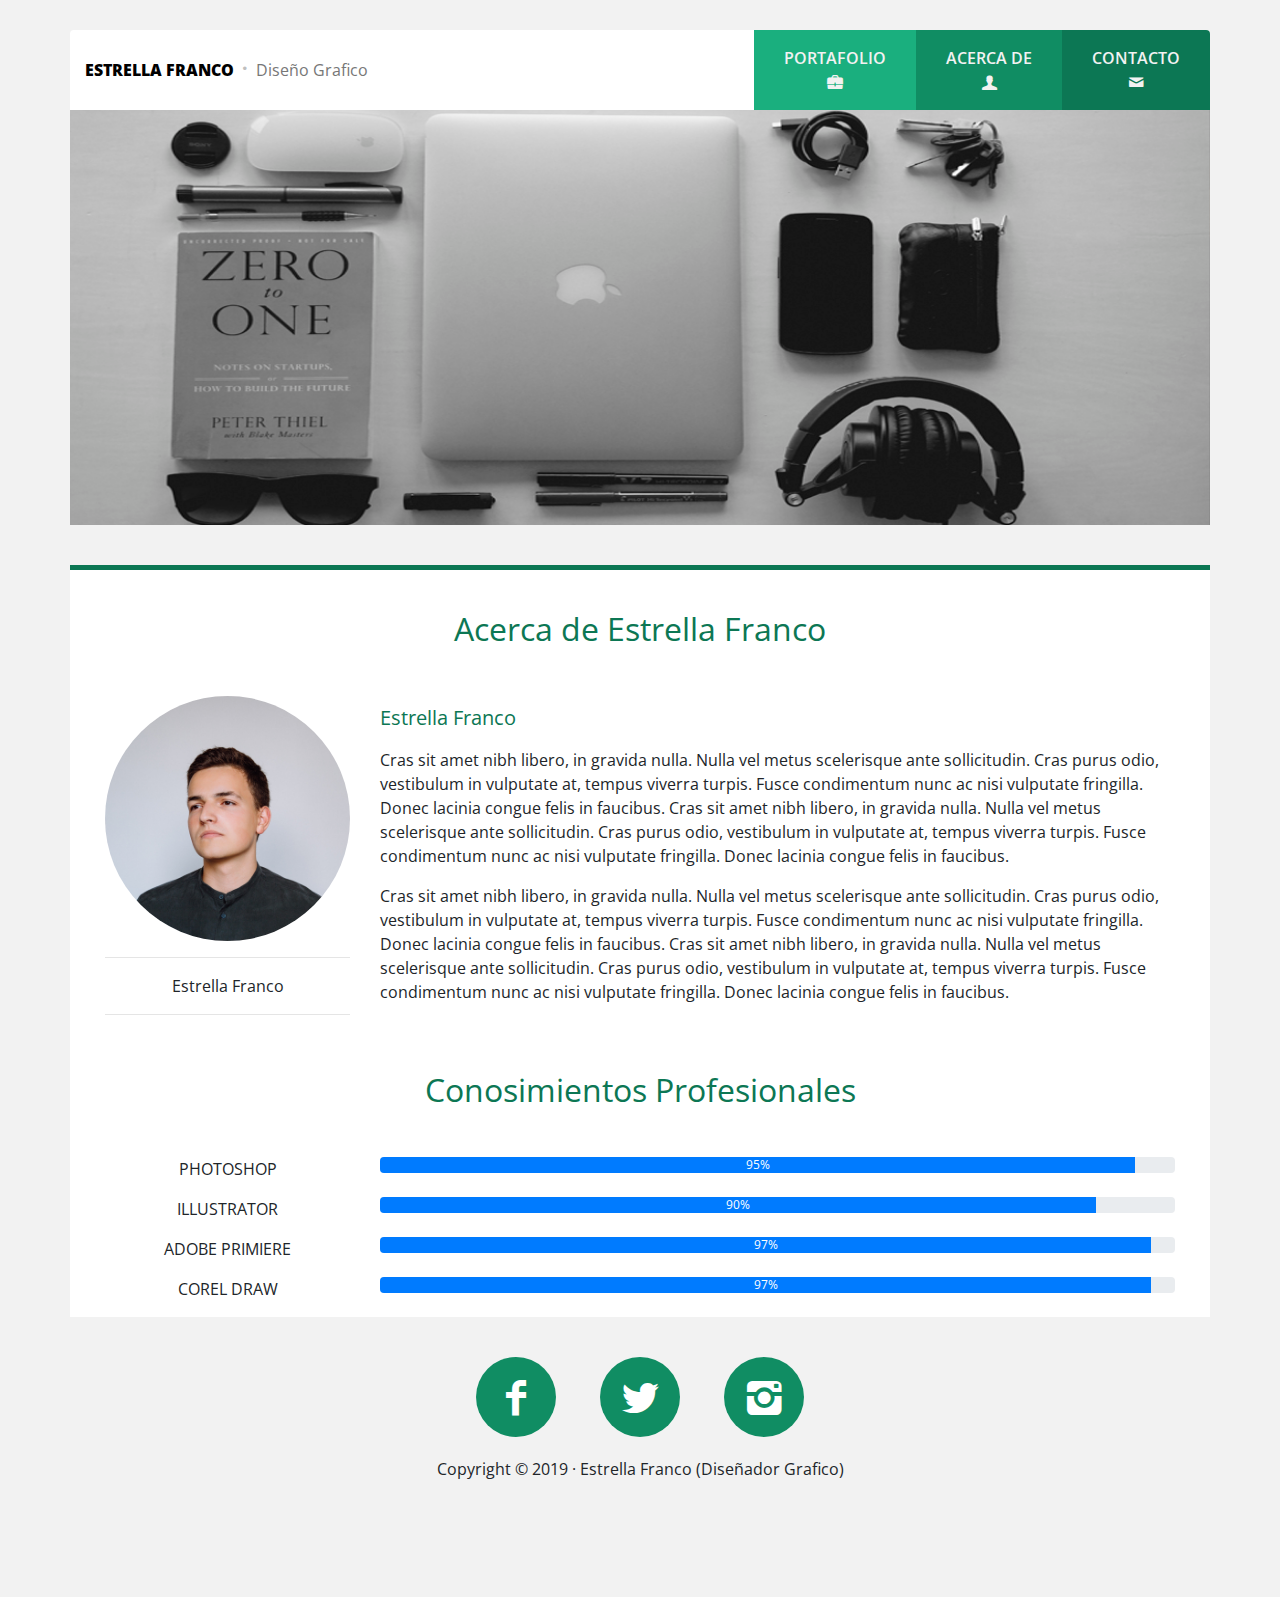
==== about.html @ 17429259 "first commit" ====
<!DOCTYPE html>
<html lang="es">

<head>
	<meta charset="UTF-8">
	<meta name="viewport" content="width=device-width, initial-scale=1.0">
	<title>Acerca de-Estrella Franco</title>
	<link rel="stylesheet" href="css/bootstrap.min.css">
	<link href="https://fonts.googleapis.com/css?family=Open+Sans:300,400,600,700,800&display=swap" rel="stylesheet">
	<link rel="stylesheet" href="css/fontello.css">
	<link rel="stylesheet" href="css/styles.css">

</head>

<body>
	<header>
		<div class="container">
			<!-- Logo Nombre y Menu -->
			<div class="nav row rounded-top align-items-stretch justify-content-between">
				<!-- Nombre de usuario -->
				<div
					class="col-md-12 col-lg logo d-flex align-items-center justify-content-center justify-content-lg-start">
					<a class="nombre" href="index.html">Estrella Franco</a>
					<samp class="icono icon-dot"></samp>
					<p>Diseño Grafico</p>
				</div>
				<!-- Menu de navegación -->
				<nav class="col-md-12 col-lg-auto menu d-flex align-items-stretch flex-wrap flex-sm-nowrap">
					<a href="index.html" class="c-1 d-flex align-items-center">
						<div class="d-flex flex-column text-center">
							<span>Portafolio</span>
							<i class="icono icon-briefcase"></i>
						</div>
					</a>
					<a href="about.html" class="c-2 d-flex align-items-center">
						<div class="d-flex flex-column text-center">
							<span>Acerca de</span>
							<i class="icono icon-user"></i>
						</div>
					</a>
					<a href="contact.html" class="c-3 d-flex align-items-center">
						<div class="d-flex flex-column text-center">
							<span>Contacto</span>
							<i class="icono icon-mail"></i>
						</div>
					</a>
				</nav>
			</div>

			<!--imagen de Cabecera -->
			<div class="row slider">
				<div class="col">
					<img src="img/about-img.jpg" class="w-100" alt="Responsive image">
				</div>
			</div>
		</div>
	</header>

	<!--Contenido-->
	<main>
		<!--Acerca de - contenido -->
		<div class="container">
			<div class="row contenedor">
				<div class="col">
					<h2 class="titulo">Acerca de Estrella Franco</h2>
					<div class="row projects justify-content-center">
						<div class="col-12 col-lg-3 col-md-3">
							<img src="img/user-img.jpg" class="rounded-circle w-100" alt="...">
							<hr>
							<p class="text-center">Estrella Franco</p>
							<hr>
						</div>
						<div class="col-12 col-lg-9 col-md-9">
							<h5 class="title-project">Estrella Franco</h5>
							<p>Cras sit amet nibh libero, in gravida nulla. Nulla vel metus scelerisque ante
								sollicitudin.
								Cras
								purus odio, vestibulum in vulputate at, tempus viverra turpis. Fusce condimentum nunc ac
								nisi
								vulputate fringilla. Donec lacinia congue felis in faucibus.
								Cras sit amet nibh libero, in gravida nulla. Nulla vel metus scelerisque ante
								sollicitudin.
								Cras
								purus odio, vestibulum in vulputate at, tempus viverra turpis. Fusce condimentum nunc ac
								nisi
								vulputate fringilla. Donec lacinia congue felis in faucibus.

							</p>

							<p>Cras sit amet nibh libero, in gravida nulla. Nulla vel metus scelerisque ante
								sollicitudin.
								Cras
								purus odio, vestibulum in vulputate at, tempus viverra turpis. Fusce condimentum nunc ac
								nisi
								vulputate fringilla. Donec lacinia congue felis in faucibus.
								Cras sit amet nibh libero, in gravida nulla. Nulla vel metus scelerisque ante
								sollicitudin.
								Cras
								purus odio, vestibulum in vulputate at, tempus viverra turpis. Fusce condimentum nunc ac
								nisi
								vulputate fringilla. Donec lacinia congue felis in faucibus.

							</p>
						</div>
					</div>

					<h2 class="titulo">Conosimientos Profesionales</h2>
					<div class="row justify-content-center">
						<div class="col-12 col-lg-3 col-md-3">
							<p class="label text-center">PHOTOSHOP</p>
						</div>
						<div class="col-12 col-lg-9 col-md-9">
							<div class="progress">
								<div class="progress-bar" role="progressbar" style="width: 95%;" aria-valuenow="95"
									aria-valuemin="0" aria-valuemax="100">95%</div>
							</div>
						</div>

						<div class="col-12 col-lg-3 col-md-3">
							<p class="label text-center">ILLUSTRATOR</p>
						</div>
						<div class="col-12 col-lg-9 col-md-9">
							<div class="progress">
								<div class="progress-bar" role="progressbar" style="width: 90%;" aria-valuenow="90"
									aria-valuemin="0" aria-valuemax="100">90%</div>
							</div>
						</div>

						<div class="col-12 col-lg-3 col-md-3">
							<p class="label text-center">ADOBE PRIMIERE</p>
						</div>
						<div class="col-12 col-lg-9 col-md-9">
							<div class="progress">
								<div class="progress-bar" role="progressbar" style="width: 97%;" aria-valuenow="97"
									aria-valuemin="0" aria-valuemax="100">97%</div>
							</div>
						</div>

						<div class="col-12 col-lg-3 col-md-3">
							<p class="label text-center">COREL DRAW</p>
						</div>
						<div class="col-12 col-lg-9 col-md-9">
							<div class="progress">
								<div class="progress-bar" role="progressbar" style="width: 97%;" aria-valuenow="97"
									aria-valuemin="0" aria-valuemax="100">97%</div>
							</div>
						</div>
					</div>
				</div>
			</div>
		</div>
	</main>
	<!--Piede Pagina Footer -->
	<footer>
		<div class="container">
			<div class="row redes-sociales justify-content-center">
				<div class="col-auto">
					<a href="#" class="icono icon-facebook facebook"></a>
					<a href="#" class="icono icon-twitter twitter"></a>
					<a href="#" class="icono icon-instagram instagram"></a>
				</div>
				<div class="col-12 text-center copyright">
					<samp>
						<p>Copyright &copy; 2019 · Estrella Franco (Diseñador Grafico) </p>
					</samp>
				</div>
			</div>

		</div>
	</footer>

	<script src="js/jquery-3.4.1.min.js"></script>
	<script src="js/popper.min.js"></script>
	<script src="js/bootstrap.min.js"></script>
	<script src="js/scripts.js"></script>
</body>

</html>
---- css/fontello.css ----
@font-face {
  font-family: 'fontello';
  src: url('../font/fontello.eot?42201385');
  src: url('../font/fontello.eot?42201385#iefix') format('embedded-opentype'),
       url('../font/fontello.woff2?42201385') format('woff2'),
       url('../font/fontello.woff?42201385') format('woff'),
       url('../font/fontello.ttf?42201385') format('truetype'),
       url('../font/fontello.svg?42201385#fontello') format('svg');
  font-weight: normal;
  font-style: normal;
}
/* Chrome hack: SVG is rendered more smooth in Windozze. 100% magic, uncomment if you need it. */
/* Note, that will break hinting! In other OS-es font will be not as sharp as it could be */
/*
@media screen and (-webkit-min-device-pixel-ratio:0) {
  @font-face {
    font-family: 'fontello';
    src: url('../font/fontello.svg?42201385#fontello') format('svg');
  }
}
*/
 
 [class^="icon-"]:before, [class*=" icon-"]:before {
  font-family: "fontello";
  font-style: normal;
  font-weight: normal;
  speak: none;
 
  display: inline-block;
  text-decoration: inherit;
  width: 1em;
  margin-right: .2em;
  text-align: center;
  /* opacity: .8; */
 
  /* For safety - reset parent styles, that can break glyph codes*/
  font-variant: normal;
  text-transform: none;
 
  /* fix buttons height, for twitter bootstrap */
  line-height: 1em;
 
  /* Animation center compensation - margins should be symmetric */
  /* remove if not needed */
  margin-left: .2em;
 
  /* you can be more comfortable with increased icons size */
  /* font-size: 120%; */
 
  /* Font smoothing. That was taken from TWBS */
  -webkit-font-smoothing: antialiased;
  -moz-osx-font-smoothing: grayscale;
 
  /* Uncomment for 3D effect */
  /* text-shadow: 1px 1px 1px rgba(127, 127, 127, 0.3); */
}
 
.icon-user:before { content: '\e800'; } /* '' */
.icon-briefcase:before { content: '\e801'; } /* '' */
.icon-mail:before { content: '\e802'; } /* '' */
.icon-mobile:before { content: '\e803'; } /* '' */
.icon-phone:before { content: '\e804'; } /* '' */
.icon-dot:before { content: '\e805'; } /* '' */
.icon-whatsapp:before { content: '\f232'; } /* '' */
.icon-twitter:before { content: '\f309'; } /* '' */
.icon-facebook:before { content: '\f30c'; } /* '' */
.icon-instagram:before { content: '\f32d'; } /* '' */
---- css/styles.css ----
body{
    background: #f2f2f2;
    font-family: 'Open Sans', sans-serif;
}
header{
    margin-top: 30px; 
}

header .nav{
    min-height: 80px;
    overflow: hidden;
    background: #fff;
}
/* Logo */
header .logo a,
header .logo samp,
header .logo p{
    font-size: 16px;
    display: inline-block;
    margin: 0;
}

header .logo .nombre{
    font-weight: 800;
    text-transform: uppercase;
    text-decoration: none;
    color: black;
}

header .logo .icono{
    color: #bfbfbf;
}
header .logo p{
    color: #777777;
}
/* Menu de navegacion */
header .menu{
    padding: 0;
}

header .menu a{
    display: block;
    padding: 0 30px;
    text-decoration: none;
    color: #f2f2f2;
}

header .menu a div span{
    font-weight: 600;
    text-transform: uppercase;
}

header .menu .c-1 {background: #1aaf7e;}
header .menu .c-2 {background: #108d63;}
header .menu .c-3 {background: #0c7754;}

header .menu .c-1:hover {background: #3fdda8;}
header .menu .c-2:hover {background: #2ca77e;}
header .menu .c-3:hover {background: #319775;}

/* Slider */

.slider{
    margin-bottom: 40px;
}
.slider .col{
    padding: 0;
}
/*Portafolio */
.contenedor{
    background: #fff;
    border-top: 5px solid #0c7754;
    padding: 0 20px;
}

.titulo{
    padding: 40px 0;
    text-align: center;
    color: #0c7754;
    font-family: 'Open Sans', sans-serif;
    font-weight: 400;
}
.title-project{
    padding: 10px 0;
    color: #0c7754;
    font-family: 'Open Sans', sans-serif;
    font-weight: 400;
}
.contenedor .projects .content-project .link-project{
    background: #108d63;
    display: inline-block;
    color: #fff;
}

.contenedor .projects .content-project .link-project:hover{
    background: #1faa7c;
    display: inline-block;
    color: #fff;
}

.contenedor .projects .content-project{
    margin-bottom: 40px;
    max-height: 200px;
    overflow: hidden;
}

.contenedor .projects .content-project a{
    background: #25d198;
    display: inline-block;
}
.contenedor .projects .content-project:hover img{
    opacity: .3;
}

.contenedor .modal-dialog{
    margin: 0px auto;
    height: 100%;
    max-width: 1000px;
}

.contenedor .modal-content{
    width: auto;
}
/* Contacto */
.contacto{
    padding: 10px 0;
    margin-bottom: 10px;
    text-align: center;
    
}

.contacto .icono{
    width: 80px;
    height: 80px;
    font-size: 40px;
    line-height: 80px;
    color: #fff;
    text-align: center;
    background: #c5cac8;
    display: inline-block;
    margin: 0px 20px;
    text-decoration: none;
    border-radius: 80px;
    transition: all .3s ease;
    overflow: hidden;
    
}

.contacto .phone{background: #151618}
.contacto .mail{background: #ec2525}
.contacto .mobile{background: #293a33}
.contacto .whatsapp{background: #1ca144}

.contacto .phone:hover:hover{background: #585e63}
.contacto .mail:hover{background: #ca5454}
.contacto .mobile:hover{background: #629b83}
.contacto .whatsapp:hover{background: #4e9b65}

/* footer*/
.redes-sociales{
    padding: 40px 0;
    margin-bottom: 40px;
    text-align: center;
}
.redes-sociales .icono{
    width: 80px;
    height: 80px;
    font-size: 40px;
    line-height: 80px;
    color: #fff;
    text-align: center;
    background: #108d63;
    display: inline-block;
    margin: 0px 20px;
    text-decoration: none;
    border-radius: 80px;
    transition: all .3s ease;
}
.redes-sociales .icono:hover{
    background: #1aaf7e;
}
.redes-sociales .copyright{
    padding: 20PX 0;
}

.redes-sociales .copyright samp P{
    font-family: 'Open Sans', sans-serif;
}
/*---MEDIAQUERIES--- */
/* Dispositivo xl */
@media screen and (max-width:1199px){}

/* Dispositivo lg */
@media screen and (max-width:991px){
    .logo {
        height: 76px;
    }
    .menu {
        min-height: 76px;
    }
    .menu a {
        width: 100%;
    }
    .menu a div{
        width: 100%;
    }

    .modal .modal-dialog{
        width: 90%;
    }
    .modal .modal-dialog .modal-content img{
        width: 100%;
    }
}

/* Dispositivo md */
@media screen and (max-width:767px){}

/* Dispositivo sm */
@media screen and (max-width:575px){
    header{
        margin-top: 0;
    }
    header .logo .nombre,
    header .logo p {
        font-size: 13px;
    }
    header .menu a{
        font-size: 14px;
    }
}
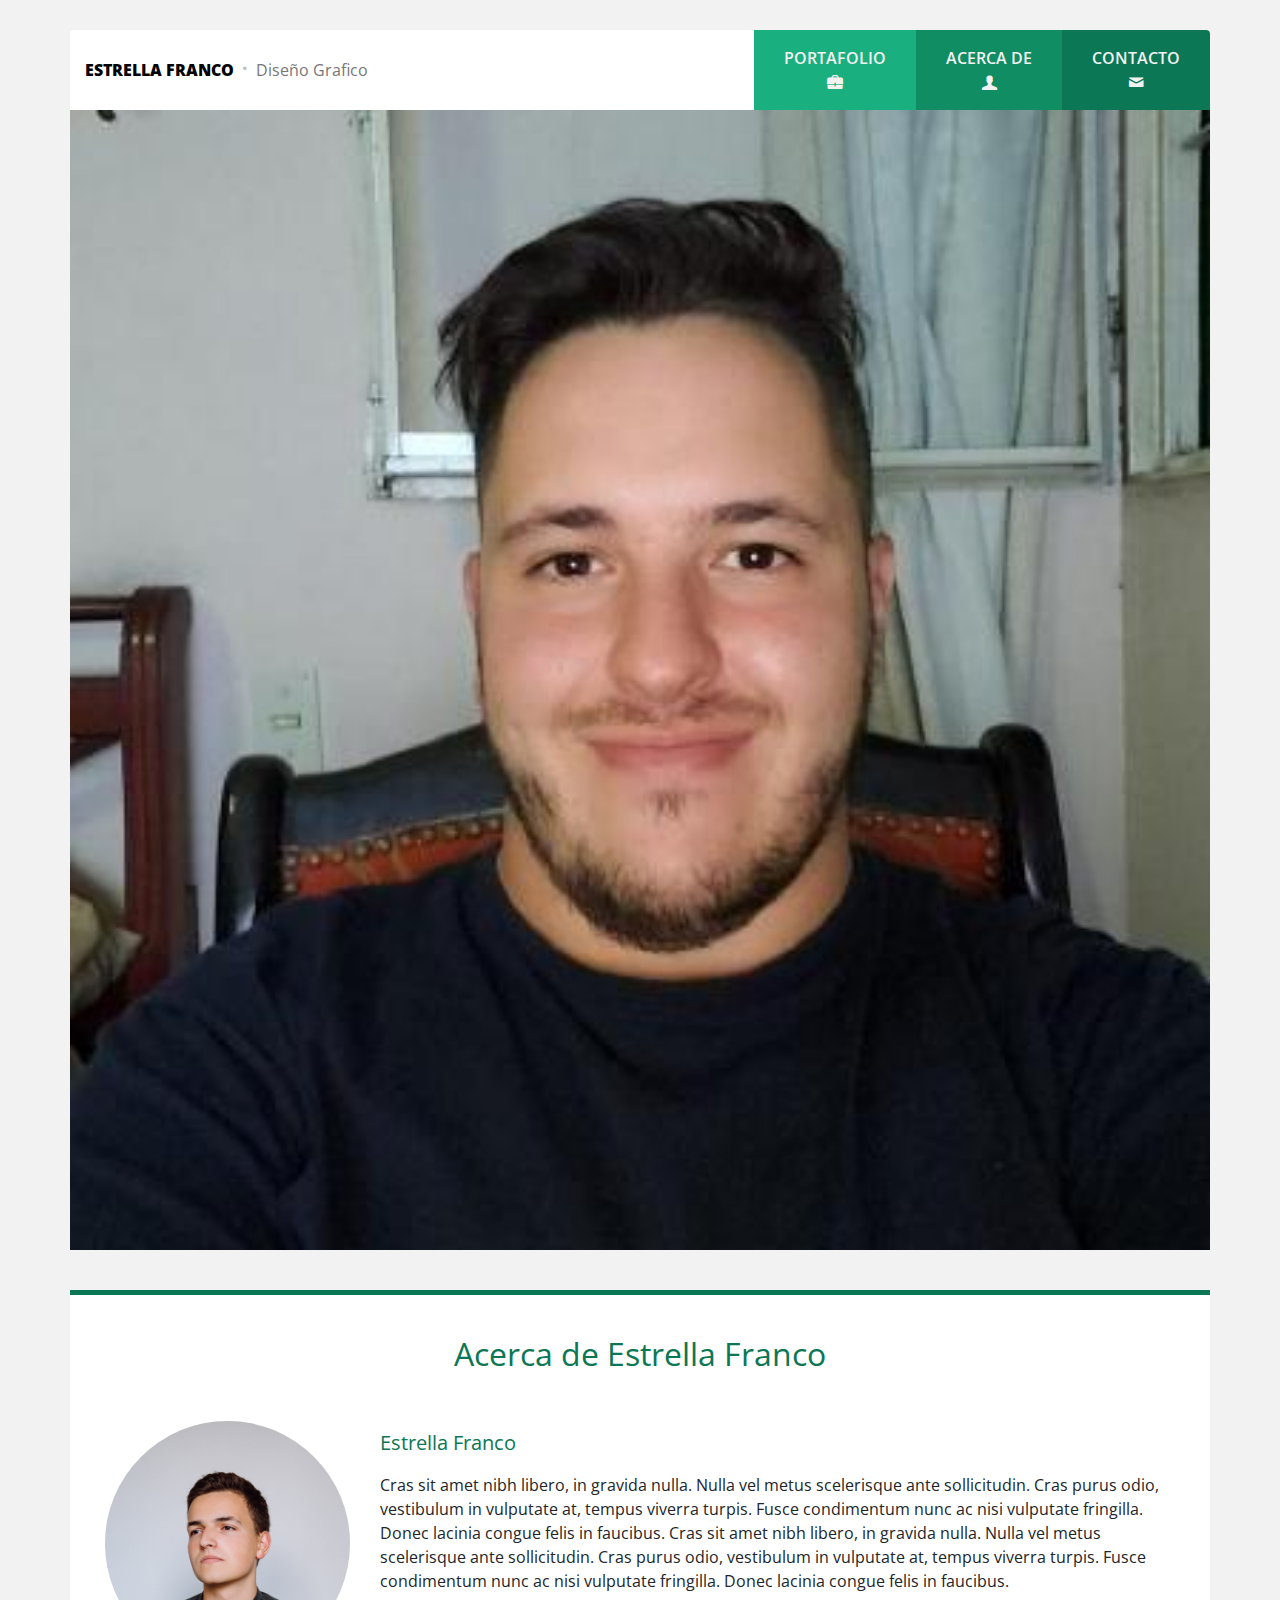
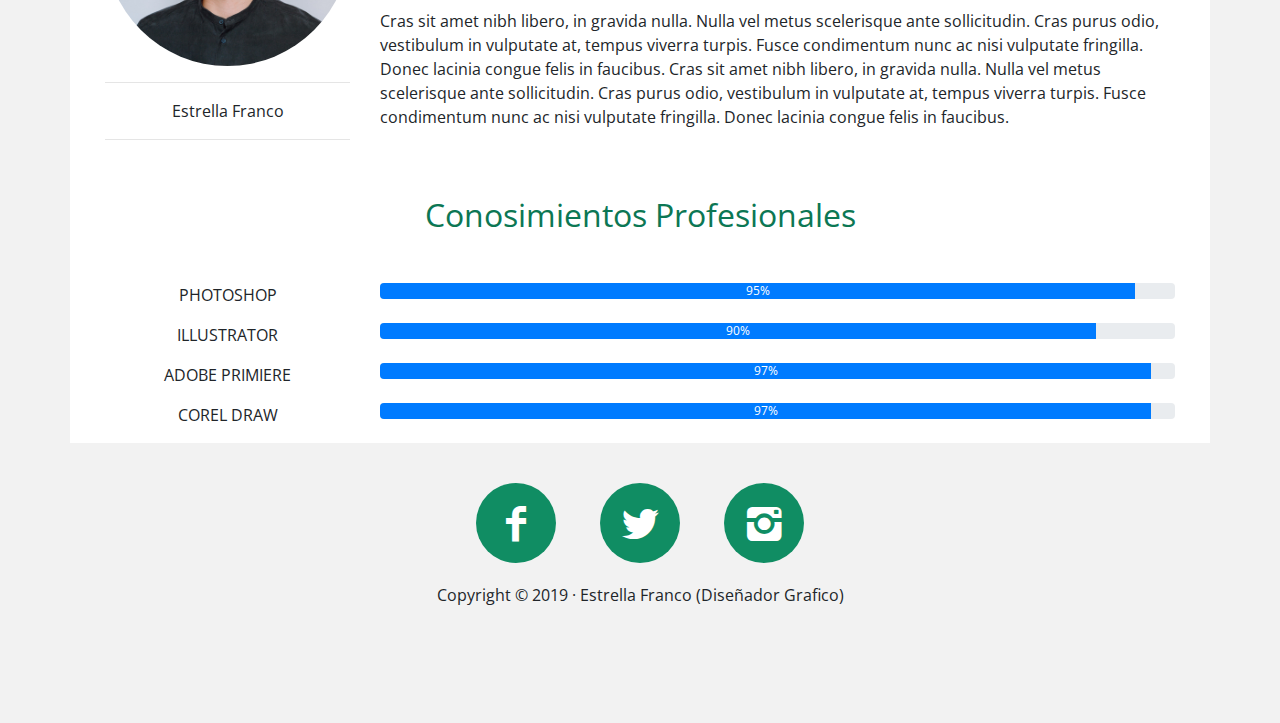
==== commit f0c63501: "se agrega img" ====
--- a/about.html
+++ b/about.html
@@ -50,7 +50,7 @@
 			<!--imagen de Cabecera -->
 			<div class="row slider">
 				<div class="col">
-					<img src="img/about-img.jpg" class="w-100" alt="Responsive image">
+					<img src="img/img-personal.jfif" class="w-100" alt="Responsive image">
 				</div>
 			</div>
 		</div>
--- a/css/styles.css
+++ b/css/styles.css
@@ -59,7 +59,10 @@
 header .menu .c-3:hover {background: #319775;}
 
 /* Slider */
-
+.img{
+    width: 1100px;
+    height: 400px;
+}
 .slider{
     margin-bottom: 40px;
 }
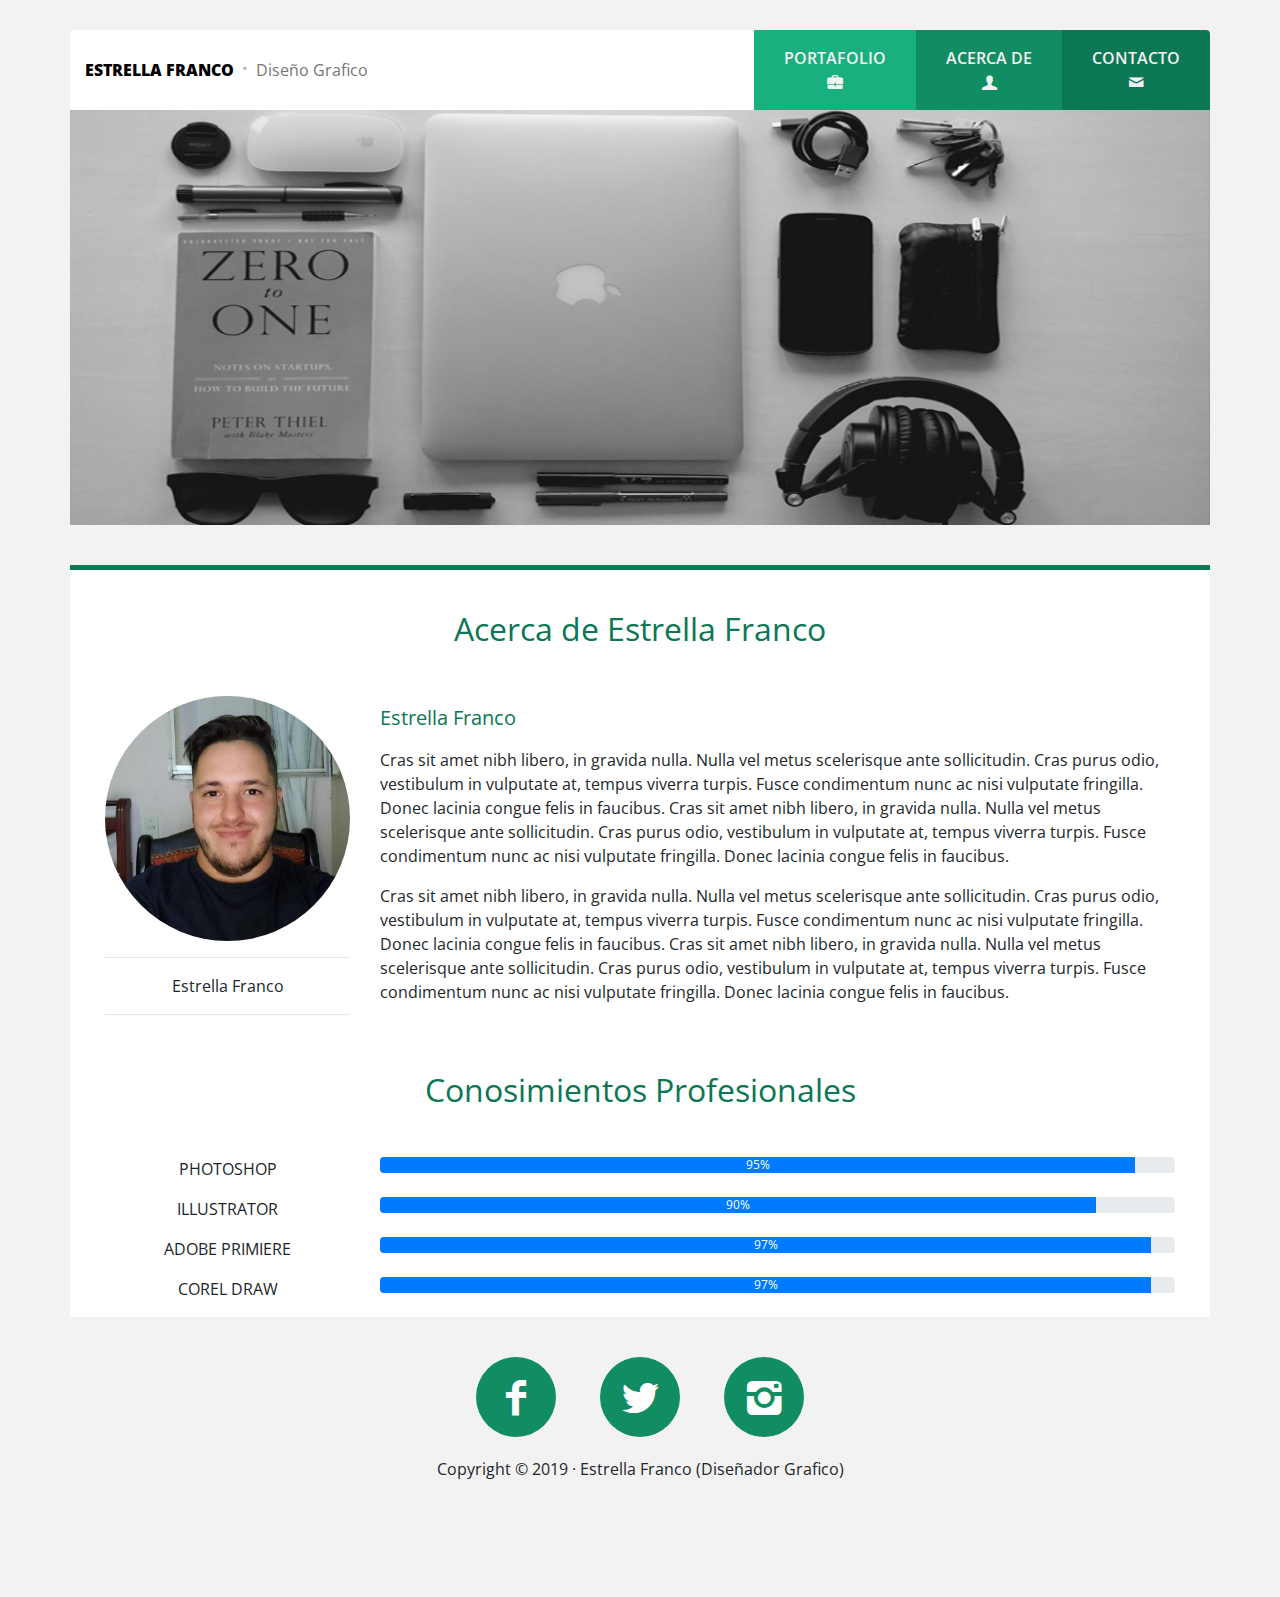
==== commit 3405e4ad: "se corrige posicion de la img personal" ====
--- a/about.html
+++ b/about.html
@@ -50,7 +50,7 @@
 			<!--imagen de Cabecera -->
 			<div class="row slider">
 				<div class="col">
-					<img src="img/img-personal.jfif" class="w-100" alt="Responsive image">
+					<img src="img/about-img.jpg" class="w-100" alt="Responsive image">
 				</div>
 			</div>
 		</div>
@@ -65,7 +65,7 @@
 					<h2 class="titulo">Acerca de Estrella Franco</h2>
 					<div class="row projects justify-content-center">
 						<div class="col-12 col-lg-3 col-md-3">
-							<img src="img/user-img.jpg" class="rounded-circle w-100" alt="...">
+							<img src="img/img-personal.jfif" class="rounded-circle w-100" alt="...">
 							<hr>
 							<p class="text-center">Estrella Franco</p>
 							<hr>
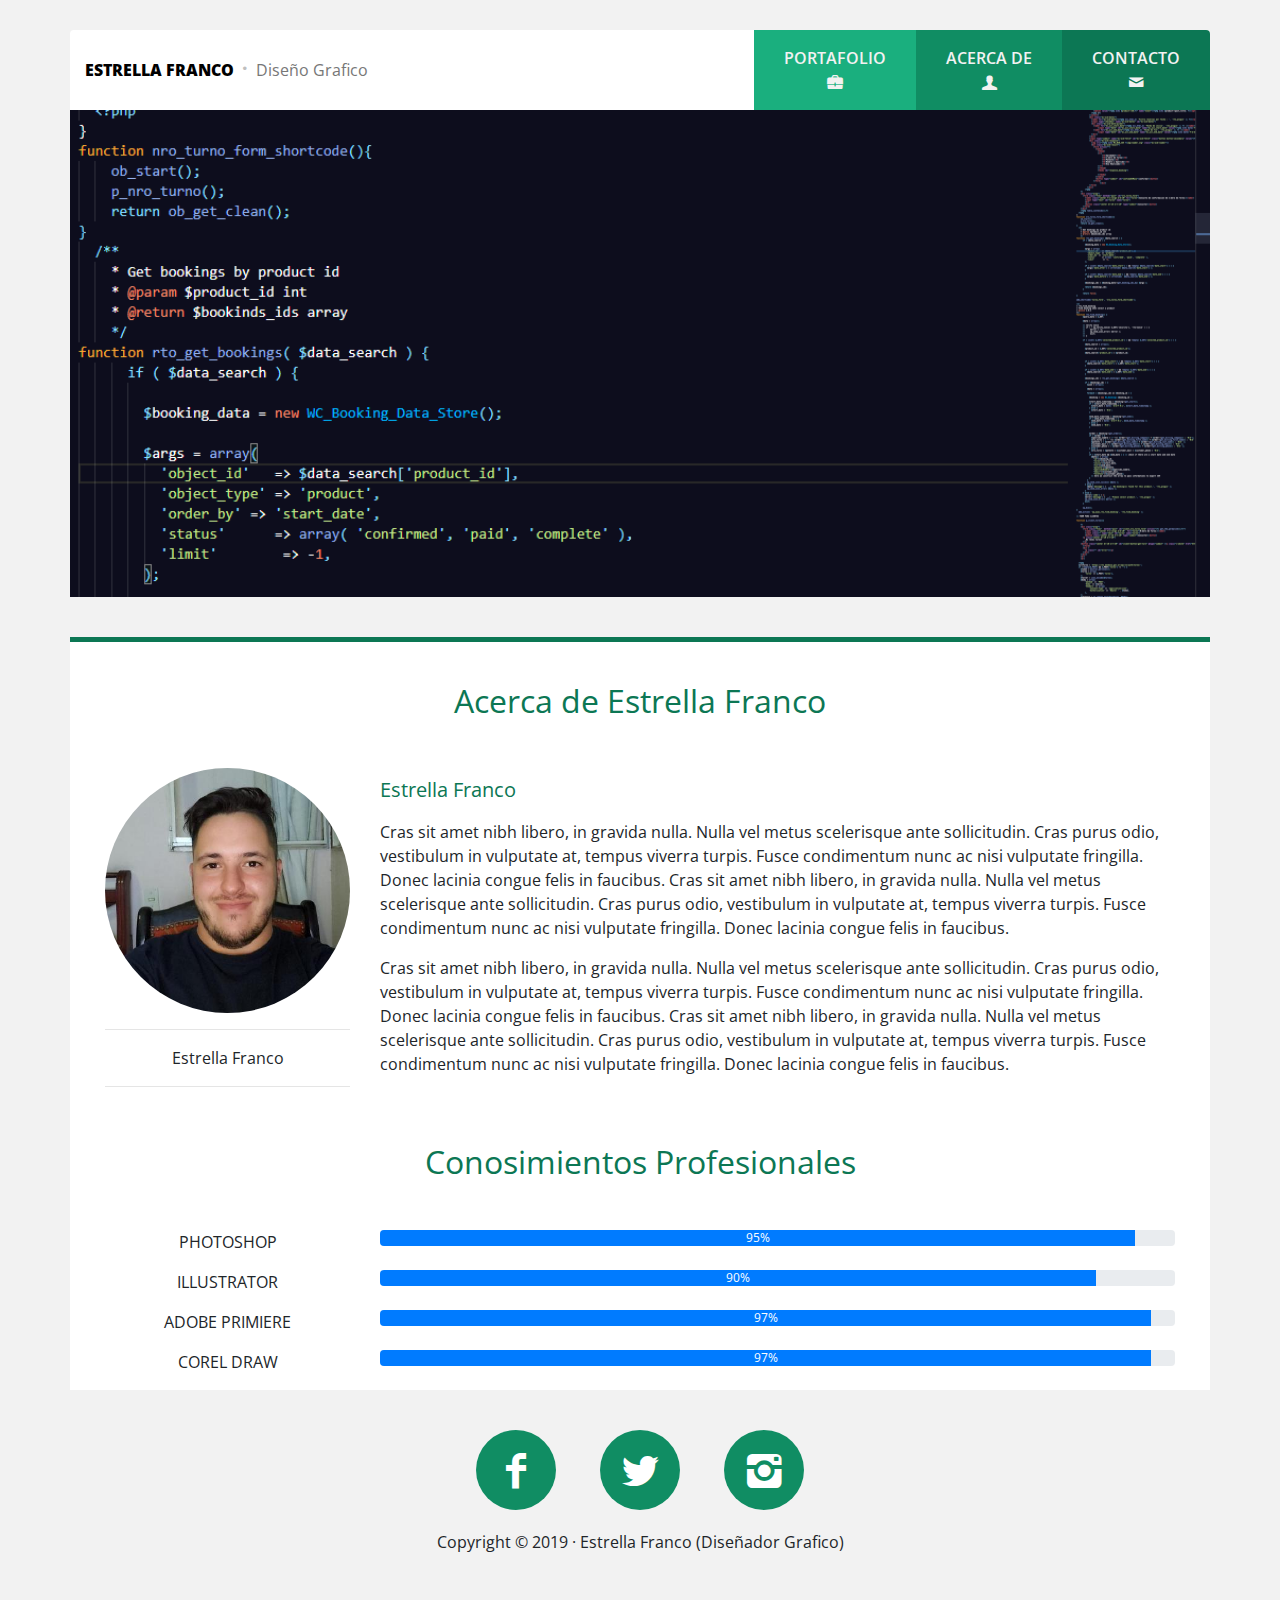
==== commit 24fd1c5e: "se agrega img de codigo php apra abaut.htl" ====
--- a/about.html
+++ b/about.html
@@ -50,7 +50,7 @@
 			<!--imagen de Cabecera -->
 			<div class="row slider">
 				<div class="col">
-					<img src="img/about-img.jpg" class="w-100" alt="Responsive image">
+					<img src="img/code php.PNG" class="w-100" alt="Responsive image">
 				</div>
 			</div>
 		</div>
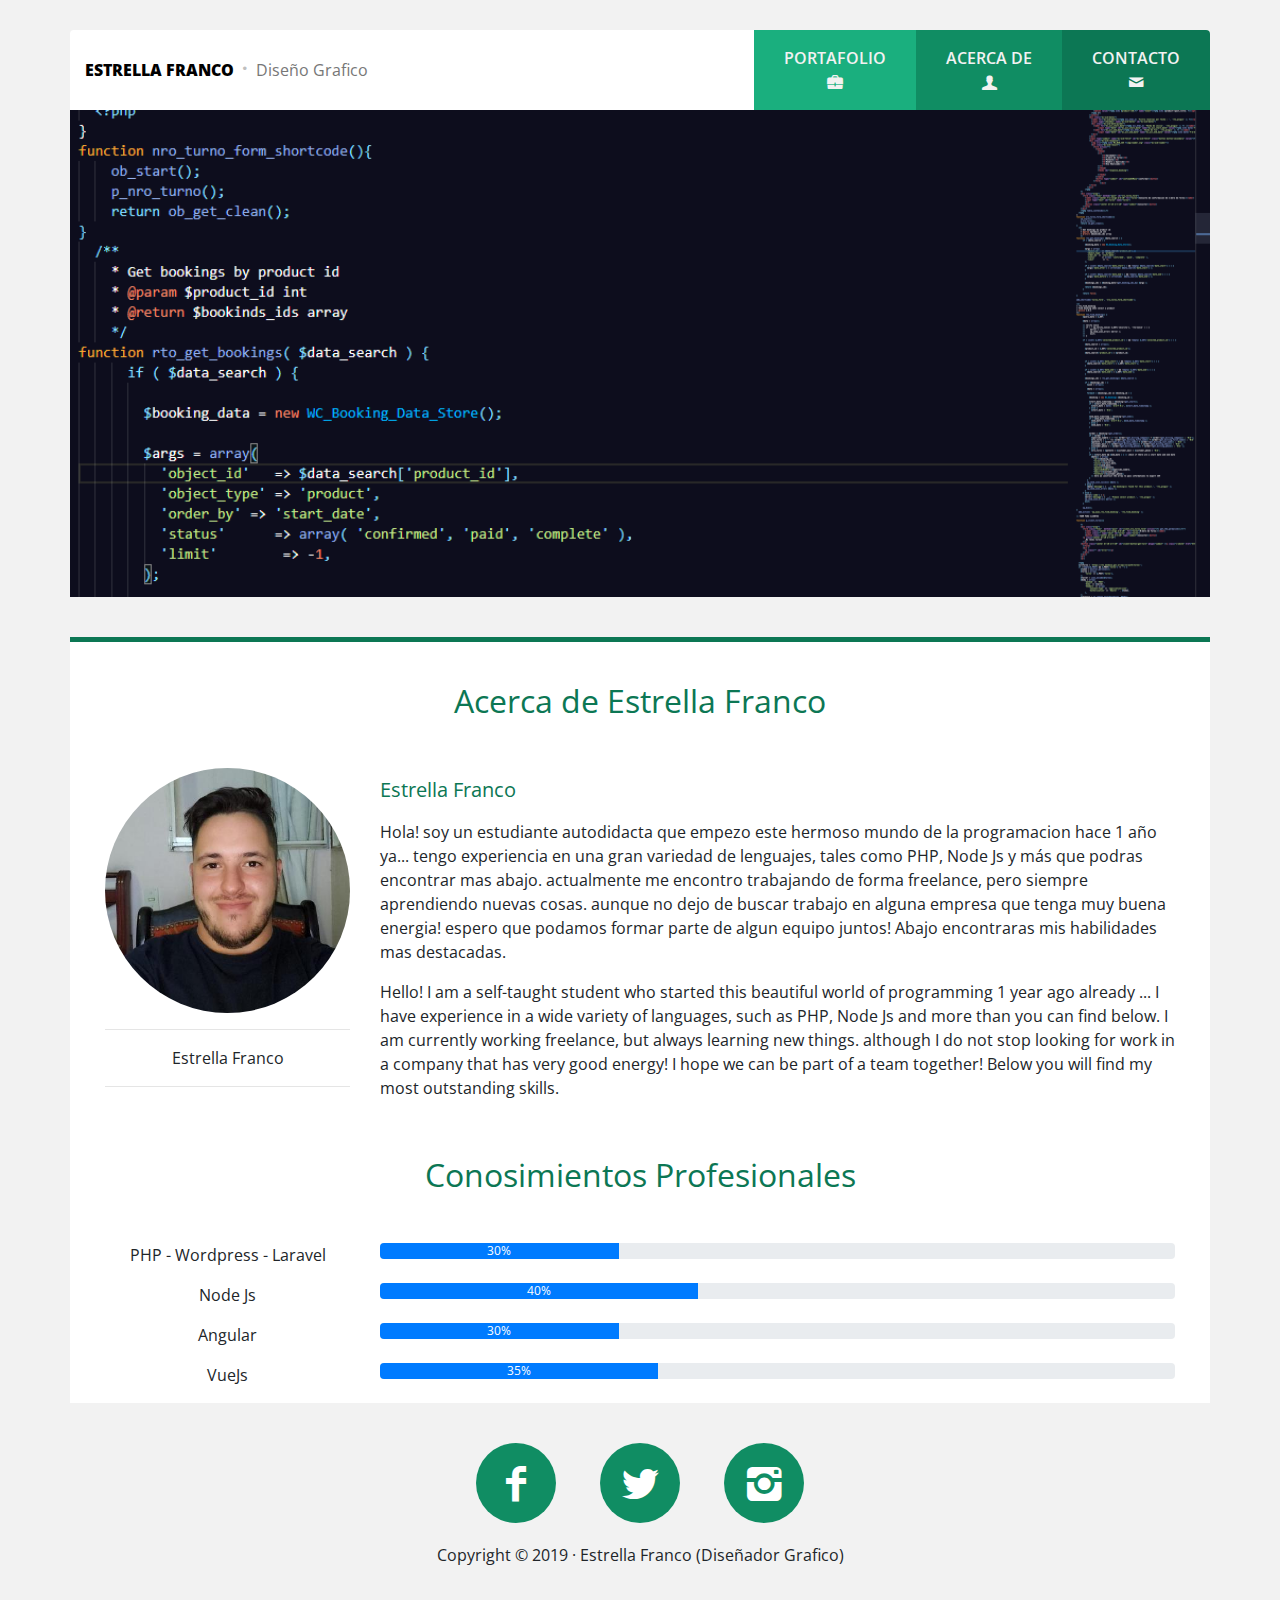
==== commit abd065db: "se personaliza mas el abaut.html agregando habilidades y una mejor descripcion, en ingles y español" ====
--- a/about.html
+++ b/about.html
@@ -72,34 +72,26 @@
 						</div>
 						<div class="col-12 col-lg-9 col-md-9">
 							<h5 class="title-project">Estrella Franco</h5>
-							<p>Cras sit amet nibh libero, in gravida nulla. Nulla vel metus scelerisque ante
-								sollicitudin.
-								Cras
-								purus odio, vestibulum in vulputate at, tempus viverra turpis. Fusce condimentum nunc ac
-								nisi
-								vulputate fringilla. Donec lacinia congue felis in faucibus.
-								Cras sit amet nibh libero, in gravida nulla. Nulla vel metus scelerisque ante
-								sollicitudin.
-								Cras
-								purus odio, vestibulum in vulputate at, tempus viverra turpis. Fusce condimentum nunc ac
-								nisi
-								vulputate fringilla. Donec lacinia congue felis in faucibus.
-
+							<p>Hola!
+								soy un estudiante autodidacta que empezo este hermoso mundo de la programacion 
+								hace 1 año ya...
+								tengo experiencia en una gran variedad de lenguajes, tales como PHP, Node Js y más que 
+								podras encontrar mas abajo. 
+								actualmente me encontro trabajando de forma freelance, pero siempre aprendiendo nuevas cosas.
+								aunque no dejo de buscar trabajo en alguna empresa que tenga muy buena energia! 
+								espero que podamos formar parte de algun equipo juntos! 
+								Abajo encontraras mis habilidades mas destacadas.
 							</p>
 
-							<p>Cras sit amet nibh libero, in gravida nulla. Nulla vel metus scelerisque ante
-								sollicitudin.
-								Cras
-								purus odio, vestibulum in vulputate at, tempus viverra turpis. Fusce condimentum nunc ac
-								nisi
-								vulputate fringilla. Donec lacinia congue felis in faucibus.
-								Cras sit amet nibh libero, in gravida nulla. Nulla vel metus scelerisque ante
-								sollicitudin.
-								Cras
-								purus odio, vestibulum in vulputate at, tempus viverra turpis. Fusce condimentum nunc ac
-								nisi
-								vulputate fringilla. Donec lacinia congue felis in faucibus.
-
+							<p>Hello!
+								I am a self-taught student who started this beautiful world of programming
+								1 year ago already ...
+								I have experience in a wide variety of languages, such as PHP, Node Js and more than
+								you can find below.
+								I am currently working freelance, but always learning new things.
+								although I do not stop looking for work in a company that has very good energy!
+								I hope we can be part of a team together!
+								Below you will find my most outstanding skills.
 							</p>
 						</div>
 					</div>
@@ -107,42 +99,42 @@
 					<h2 class="titulo">Conosimientos Profesionales</h2>
 					<div class="row justify-content-center">
 						<div class="col-12 col-lg-3 col-md-3">
-							<p class="label text-center">PHOTOSHOP</p>
+							<p class="label text-center">PHP - Wordpress - Laravel</p>
 						</div>
 						<div class="col-12 col-lg-9 col-md-9">
 							<div class="progress">
-								<div class="progress-bar" role="progressbar" style="width: 95%;" aria-valuenow="95"
-									aria-valuemin="0" aria-valuemax="100">95%</div>
+								<div class="progress-bar" role="progressbar" style="width: 30%;" aria-valuenow="30"
+									aria-valuemin="0" aria-valuemax="100">30%</div>
 							</div>
 						</div>
 
 						<div class="col-12 col-lg-3 col-md-3">
-							<p class="label text-center">ILLUSTRATOR</p>
+							<p class="label text-center">Node Js</p>
 						</div>
 						<div class="col-12 col-lg-9 col-md-9">
 							<div class="progress">
-								<div class="progress-bar" role="progressbar" style="width: 90%;" aria-valuenow="90"
-									aria-valuemin="0" aria-valuemax="100">90%</div>
+								<div class="progress-bar" role="progressbar" style="width: 40%;" aria-valuenow="40"
+									aria-valuemin="0" aria-valuemax="100">40%</div>
 							</div>
 						</div>
 
 						<div class="col-12 col-lg-3 col-md-3">
-							<p class="label text-center">ADOBE PRIMIERE</p>
+							<p class="label text-center">Angular</p>
 						</div>
 						<div class="col-12 col-lg-9 col-md-9">
 							<div class="progress">
-								<div class="progress-bar" role="progressbar" style="width: 97%;" aria-valuenow="97"
-									aria-valuemin="0" aria-valuemax="100">97%</div>
+								<div class="progress-bar" role="progressbar" style="width: 30%;" aria-valuenow="30"
+									aria-valuemin="0" aria-valuemax="100">30%</div>
 							</div>
 						</div>
 
 						<div class="col-12 col-lg-3 col-md-3">
-							<p class="label text-center">COREL DRAW</p>
+							<p class="label text-center">VueJs</p>
 						</div>
 						<div class="col-12 col-lg-9 col-md-9">
 							<div class="progress">
-								<div class="progress-bar" role="progressbar" style="width: 97%;" aria-valuenow="97"
-									aria-valuemin="0" aria-valuemax="100">97%</div>
+								<div class="progress-bar" role="progressbar" style="width: 35%;" aria-valuenow="35"
+									aria-valuemin="0" aria-valuemax="100">35%</div>
 							</div>
 						</div>
 					</div>
